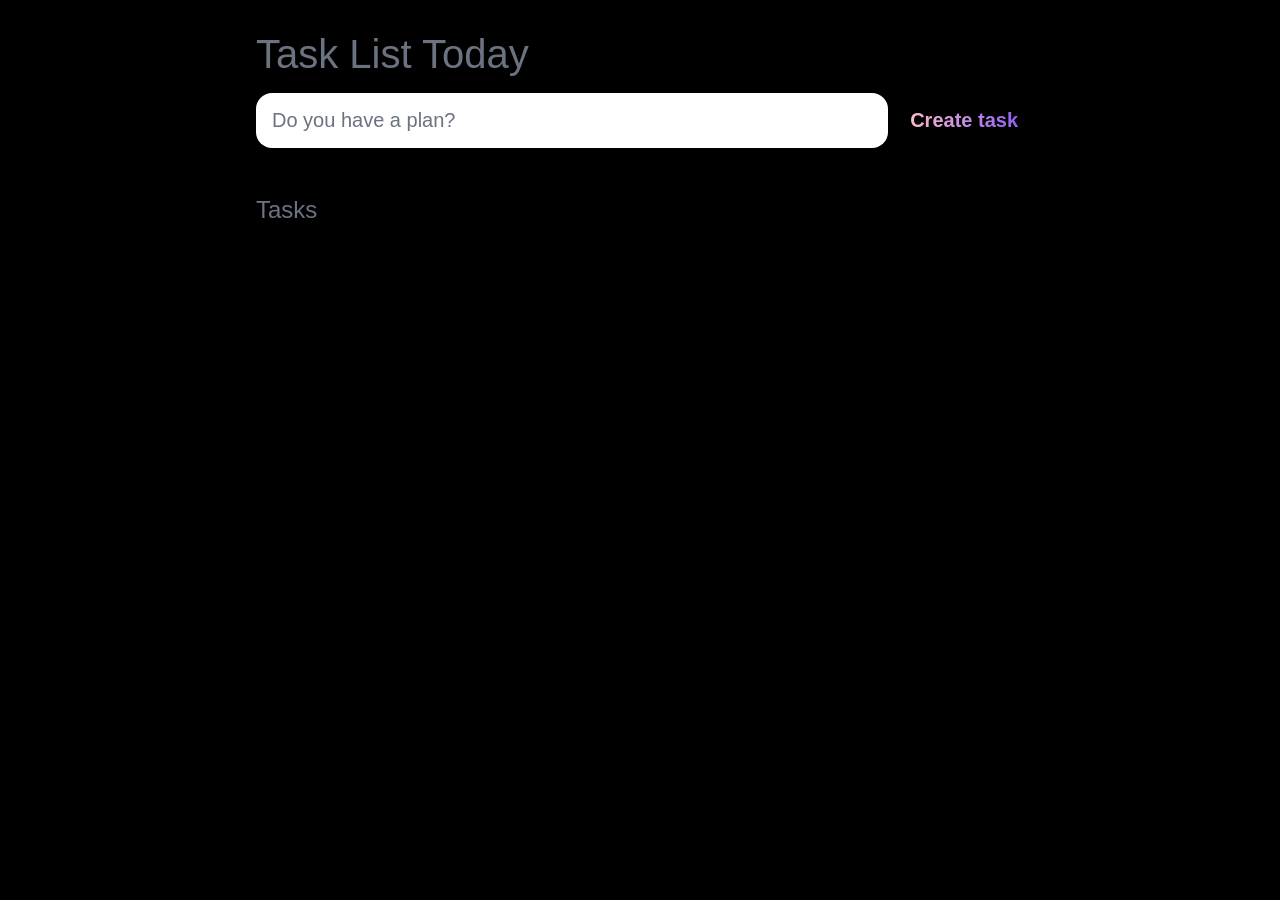
==== index.html @ 4f311ccd "TO_DO_LIST" ====
<!DOCTYPE html>
<html lang="en">
<head>
	<meta charset="UTF-8">
	<meta http-equiv="X-UA-Compatible" content="IE=edge">
	<meta name="viewport" content="width=device-width, initial-scale=1.0">
	<title>Task List 2021</title>

	<link rel="stylesheet" href="main.css" />
</head>
<body>
	
	<header>
		<h1>Task List Today</h1>
		<form id="new-task-form">
			<input 
				type="text" 
				name="new-task-input" 
				id="new-task-input" 
				placeholder="Do you have a plan?" />
			<input 
				type="submit"
				id="new-task-submit" 
				value="Create task" />
		</form>
	</header>
	<main>
		<section class="task-list">
			<h2>Tasks</h2>

			<div id="tasks">

				<!-- <div class="task">
					<div class="content">
						<input 
							type="text" 
							class="text" 
							value="A new task"
							readonly>
					</div>
					<div class="actions">
						<button class="edit">Edit</button>
						<button class="delete">Delete</button>
					</div>
				</div> -->

			</div>
		</section>
	</main>

	<script src="main.js"></script>
</body>
</html>
---- main.css ----
:root {
	--dark: black;
	--darker: white;
	--darkest: #310031;
	--grey: #6B7280;
	--pink: pink ;
	--purple: #8B5CF6;
	--light: #EEE;
}

* {
	margin: 0;
	box-sizing: border-box;
	font-family: "Fira sans", sans-serif;
}

body {
	display: flex;
	flex-direction: column;
	min-height: 100vh;
	color: #FFF;
	background-color: var(--dark);
}

header {
	padding: 2rem 1rem;
	max-width: 800px;
	width: 100%;
	margin: 0 auto;
}

header h1{ 
	font-size: 2.5rem;
	font-weight: 300;
	color: var(--grey);
	margin-bottom: 1rem;
}

#new-task-form {
	display: flex;;
}

input, button {
	appearance: none;
	border: none;
	outline: none;
	background: none;
}

#new-task-input {
	flex: 1 1 0%;
	background-color: var(--darker);
	padding: 1rem;
	border-radius: 1rem;
	margin-right: 1rem;
	color: var(--light);
	font-size: 1.25rem;
}

#new-task-input::placeholder {
	color: var(--grey);
}

#new-task-submit {
	color: var(--pink);
	font-size: 1.25rem;
	font-weight: 700;
	background-image: linear-gradient(to right, var(--pink), var(--purple));
	-webkit-background-clip: text;
	-webkit-text-fill-color: transparent;
	cursor: pointer;
	transition: 0.4s;
}

#new-task-submit:hover {
	opacity: 0.8;
}

#new-task-submit:active {
	opacity: 0.6;
}

main {
	flex: 1 1 0%;
	max-width: 800px;
	width: 100%;
	margin: 0 auto;
}

.task-list {
	padding: 1rem;
}

.task-list h2 {
	font-size: 1.5rem;
	font-weight: 300;
	color: var(--grey);
	margin-bottom: 1rem;
}

#tasks .task {
	display: flex;
	justify-content: space-between;
	background-color: var(--darkest);
	padding: 1rem;
	border-radius: 1rem;
	margin-bottom: 1rem;
}

.task .content {
	flex: 1 1 0%;
}

.task .content .text {
	color: var(--light);
	font-size: 1.125rem;
	width: 100%;
	display: block;
	transition: 0.4s;
}

.task .content .text:not(:read-only) {
	color: var(--pink);
}

.task .actions {
	display: flex;
	margin: 0 -0.5rem;
}

.task .actions button {
	cursor: pointer;
	margin: 0 0.5rem;
	font-size: 1.125rem;
	font-weight: 700;
	text-transform: uppercase;
	transition: 0.4s;
}

.task .actions button:hover {
	opacity: 0.8;
}

.task .actions button:active {
	opacity: 0.6;
}

.task .actions .edit {
	background-image: linear-gradient(to right, var(--pink), var(--purple));
	-webkit-background-clip: text;
	-webkit-text-fill-color: transparent;
}

.task .actions .delete {
	color: crimson;
}
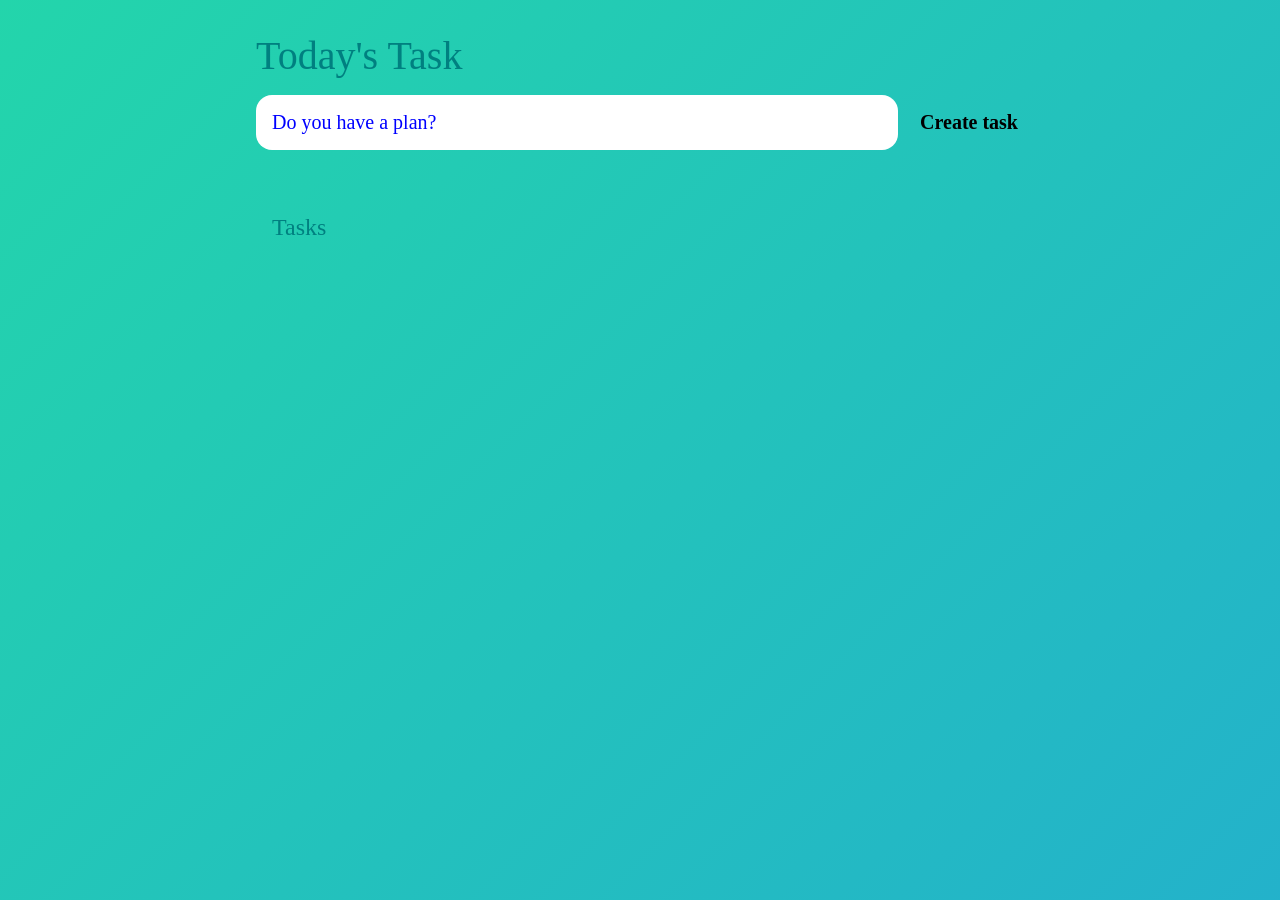
==== commit 180ad456: "TO-DO-LIST" ====
--- a/index.html
+++ b/index.html
@@ -4,14 +4,14 @@
 	<meta charset="UTF-8">
 	<meta http-equiv="X-UA-Compatible" content="IE=edge">
 	<meta name="viewport" content="width=device-width, initial-scale=1.0">
-	<title>Task List 2021</title>
+	<title>To-do-list</title>
 
 	<link rel="stylesheet" href="main.css" />
 </head>
-<body>
+<body class="gradient_bg">
 	
 	<header>
-		<h1>Task List Today</h1>
+		<h1>Today's Task</h1>
 		<form id="new-task-form">
 			<input 
 				type="text" 
--- a/main.css
+++ b/main.css
@@ -1,24 +1,32 @@
 :root {
-	--dark: black;
+	--dark: powderblue;
 	--darker: white;
-	--darkest: #310031;
-	--grey: #6B7280;
-	--pink: pink ;
-	--purple: #8B5CF6;
-	--light: #EEE;
+	--darkest:rgb(233, 236, 241);
+	--teal: teal;
+	--black:black ;
+	--black: black;
+	--light: ;
+}
+
+.gradient_bg {
+	background: linear-gradient(-45deg, #ee7752, #e73c7e, #23a6d5, #23d5ab);
+	background-size: 400% 400%;
+	-webkit-animation: gradient 15s ease infinite;
+	        animation: gradient 15s ease infinite;
+	height: 100vh;
 }
 
 * {
 	margin: 0;
 	box-sizing: border-box;
-	font-family: "Fira sans", sans-serif;
+	font-family: Verdana;
 }
 
 body {
 	display: flex;
 	flex-direction: column;
 	min-height: 100vh;
-	color: #FFF;
+	color: #0000FF;
 	background-color: var(--dark);
 }
 
@@ -32,7 +40,7 @@
 header h1{ 
 	font-size: 2.5rem;
 	font-weight: 300;
-	color: var(--grey);
+	color: var(--teal);
 	margin-bottom: 1rem;
 }
 
@@ -58,14 +66,14 @@
 }
 
 #new-task-input::placeholder {
-	color: var(--grey);
+	color: var(--light);
 }
 
 #new-task-submit {
-	color: var(--pink);
+	color: var(--black);
 	font-size: 1.25rem;
 	font-weight: 700;
-	background-image: linear-gradient(to right, var(--pink), var(--purple));
+	background-image: linear-gradient(to right, var(--black), var(--black));
 	-webkit-background-clip: text;
 	-webkit-text-fill-color: transparent;
 	cursor: pointer;
@@ -88,13 +96,13 @@
 }
 
 .task-list {
-	padding: 1rem;
+	padding: 2rem;
 }
 
 .task-list h2 {
 	font-size: 1.5rem;
 	font-weight: 300;
-	color: var(--grey);
+	color: var(--teal);
 	margin-bottom: 1rem;
 }
 
@@ -120,7 +128,7 @@
 }
 
 .task .content .text:not(:read-only) {
-	color: var(--pink);
+	color: var(--black);
 }
 
 .task .actions {
@@ -146,11 +154,11 @@
 }
 
 .task .actions .edit {
-	background-image: linear-gradient(to right, var(--pink), var(--purple));
+	background-image: linear-gradient(to right, var(--black), var(--black));
 	-webkit-background-clip: text;
 	-webkit-text-fill-color: transparent;
 }
 
 .task .actions .delete {
-	color: crimson;
+	color: black;
 }
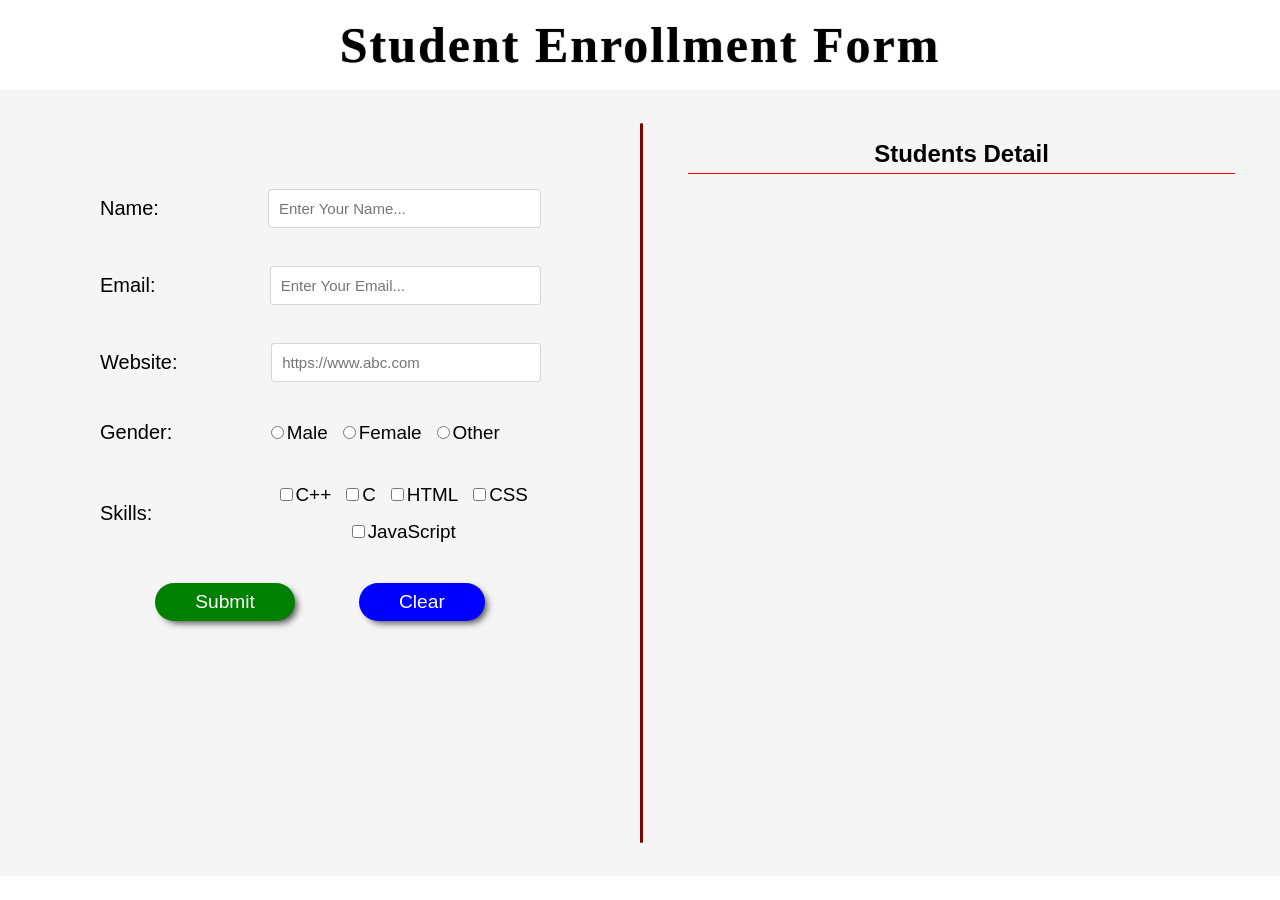
==== commit a37c0cdd: "Registration-form" ====
--- a/index.html
+++ b/index.html
@@ -1,53 +1,74 @@
 <!DOCTYPE html>
 <html lang="en">
+
 <head>
-	<meta charset="UTF-8">
-	<meta http-equiv="X-UA-Compatible" content="IE=edge">
-	<meta name="viewport" content="width=device-width, initial-scale=1.0">
-	<title>To-do-list</title>
+    <meta charset="UTF-8">
+    <meta http-equiv="X-UA-Compatible" content="IE=edge">
+    <meta name="viewport" content="width=device-width, initial-scale=1.0">
+    <title>Registration Form</title>
+    <link rel="stylesheet" href="style.css">
+</head>
 
-	<link rel="stylesheet" href="main.css" />
-</head>
-<body class="gradient_bg">
-	
-	<header>
-		<h1>Today's Task</h1>
-		<form id="new-task-form">
-			<input 
-				type="text" 
-				name="new-task-input" 
-				id="new-task-input" 
-				placeholder="Do you have a plan?" />
-			<input 
-				type="submit"
-				id="new-task-submit" 
-				value="Create task" />
-		</form>
-	</header>
-	<main>
-		<section class="task-list">
-			<h2>Tasks</h2>
+<body>
+    <div class="box">
+        <div class="headinggg">
+            <h1>Student Enrollment Form</h1>
+        </div>
+        <div class="container">
+            <div class="form">
+                <!-- <h2>Enrollment Form</h2> -->
+                <form autocomplete="off">
+                    <div class="name">
+                        <label for="name">Name:</label>
+                        <input type="text" id="name" placeholder="Enter Your Name..." required>
+                    </div>
+                    <div class="email">
+                        <label for="email">Email:</label>
+                        <input type="email" id="email" placeholder="Enter Your Email..." required>
+                    </div>
+                    <div class="website">
+                        <label for="website">Website:</label>
+                        <input type="url" id="website" placeholder="https://www.abc.com" required>
+                    </div>
+                    <div class="gender">
+                        <label for="gender">Gender:</label>
+                        <span class="text-p">
+                            <label><input type="radio" name="male-female" id="male" value="Male" required>Male</label>
+                            <label><input type="radio" name="male-female" id="female" value="Female"
+                                    required>Female</label>
+                            <label><input type="radio" name="male-female" id="female" value="Other"
+                                    required>Other</label>
+                        </span>
+                    </div>
+                    <div class="skills">
+                        <label for="skills">Skills:</label>
+                        <span class="text-p">
+                            <label><input type="checkbox" value="C++" id="cpp" class="checkbox">C++</label>
+                            <label><input type="checkbox" value="C" id="c" class="checkbox">C</label>
+                            <label><input type="checkbox" value="HTML" id="html" class="checkbox">HTML</label>
+                            <label><input type="checkbox" value="CSS" id="css" class="checkbox">CSS</label>
+                            <label><input type="checkbox" value="JavaScript" id="css"
+                                    class="checkbox">JavaScript</label>
+                        </span>
+                    </div>
+                    <div class="button">
+                        <button type="submit" id="submit">Submit</button>
+                        <button type="reset" id="reset">Clear</button>
+                    </div>
+                </form>
+            </div>
+            <div class="line"></div>
+            <div class="op-box">
+                <div class="output">
+                    <h2>Students Detail</h2>
+                    <div class="cardContainer" id="cardContainer">
+                    </div>
+                </div>
+            </div>
+        </div>
+    </div>
 
-			<div id="tasks">
+    <script src="main.js"></script>
+</body>
 
-				<!-- <div class="task">
-					<div class="content">
-						<input 
-							type="text" 
-							class="text" 
-							value="A new task"
-							readonly>
-					</div>
-					<div class="actions">
-						<button class="edit">Edit</button>
-						<button class="delete">Delete</button>
-					</div>
-				</div> -->
-
-			</div>
-		</section>
-	</main>
-
-	<script src="main.js"></script>
-</body>
 </html>
--- a/style.css
+++ b/style.css
@@ -0,0 +1,323 @@
+@import url('https://fonts.googleapis.com/css2?family=Cinzel&display=swap');
+
+* {
+    margin: 0;
+    padding: 0;
+    box-sizing: border-box;
+}
+
+body {
+    height: 100vh;
+}
+
+.box .headinggg {
+    position: sticky;
+    top: 0;
+    height: 10vh;
+    background-color: white;
+    display: flex;
+    justify-content: center;
+    align-items: center;
+    box-shadow: inset 0 0 20px 7px rgb(13, 184, 184),
+        0 5px 20px rgb(35, 141, 155));
+}
+
+h1 {
+    color: black;
+    font-family: 'Times New Roman', Times, serif;
+    font-size: 50px;
+    font-weight: 600;
+    letter-spacing: 2px;
+    text-shadow: 0 0 1px rgba(0, 0, 0, 0.673);
+    user-select: none;
+}
+
+.container {
+    height: auto;
+    background-color: whitesmoke;
+    display: flex;
+    justify-content: center;
+}
+
+.container .form {
+    width: 50%;
+}
+
+.container .form form {
+    margin: auto;
+    display: flex;
+    flex-direction: column;
+    gap: 40px;
+    padding: 100px;
+    word-wrap: break-word;
+}
+
+#name,
+#email,
+#website,
+#url {
+    width: 335px;
+    padding: 10px;
+    border-radius: 2px;
+    border: none;
+    caret-color: red;
+    outline: 1px solid rgba(128, 128, 128, 0.26);
+    font-size: 15px;
+}
+
+#name:focus,
+#email:focus,
+#website:focus,
+#url:focus {
+    outline: 1px solid rgba(0, 0, 255, 0.711);
+}
+
+.name {
+    display: flex;
+    align-items: center;
+    gap: 8.6vw;
+    font-size: 1.25rem;
+    font-family: 'Segoe UI', Tahoma, Geneva, Verdana, sans-serif;
+}
+
+.email {
+    display: flex;
+    align-items: center;
+    gap: 9vw;
+    font-size: 1.25rem;
+    font-family: 'Segoe UI', Tahoma, Geneva, Verdana, sans-serif;
+}
+
+.website {
+    display: flex;
+    align-items: center;
+    gap: 7.4vw;
+    font-size: 1.25rem;
+    font-family: 'Segoe UI', Tahoma, Geneva, Verdana, sans-serif;
+}
+
+.gender {
+    display: flex;
+    align-items: center;
+    gap: 7.7vw;
+    font-size: 1.25rem;
+    font-family: 'Segoe UI', Tahoma, Geneva, Verdana, sans-serif;
+}
+
+.image {
+    display: flex;
+    align-items: center;
+    gap: 8.5vw;
+    font-size: 1.25rem;
+    font-family: 'Segoe UI', Tahoma, Geneva, Verdana, sans-serif;
+}
+
+.skills {
+    display: flex;
+    align-items: center;
+    gap: 9vw;
+    font-size: 1.25rem;
+    font-family: 'Segoe UI', Tahoma, Geneva, Verdana, sans-serif;
+
+}
+
+.text-p {
+    font-size: 1.18rem;
+    display: flex;
+    justify-content: center;
+    align-items: center;
+    gap: 15px;
+    flex-wrap: wrap;
+}
+
+.text-p label {
+    display: flex;
+    gap: 3px;
+    align-items: baseline;
+}
+
+.button {
+    display: flex;
+    gap: 5vw;
+    align-items: center;
+    justify-content: center;
+}
+
+.button #submit {
+    padding: 8px 40px;
+
+    font-size: 1.2rem;
+    background-color: green;
+    border: none;
+    box-shadow: 4px 4px 7px -2px rgb(0 0 0 / 70%);
+    border-radius: 20px;
+    color: white;
+    cursor: pointer;
+}
+
+.button #reset {
+    padding: 8px 40px;
+    background-color: blue;
+    font-size: 1.2rem;
+    border: none;
+    border-radius: 20px;
+    color: white;
+    cursor: pointer;
+    box-shadow: 4px 4px 7px -2px rgb(0 0 0 / 70%);
+}
+
+.button #submit:active,
+.button #reset:active {
+    background-color: black;
+    box-shadow: none;
+}
+
+.container .line {
+    margin: auto;
+    width: 3px;
+    height: 80vh;
+    background-color: maroon;
+    border-radius: 33px;
+}
+
+.op-box {
+    width: 50%;
+
+}
+
+.output {
+    padding: 45px;
+}
+
+h2 {
+    font-family: Arial, Helvetica, sans-serif;
+    text-align: center;
+    padding: 5px;
+    border-bottom: 1px solid red;
+}
+
+.output .cardContainer {
+    font-family: Arial, Helvetica, sans-serif;
+    overflow-y: auto;
+    height: 73vh;
+}
+
+.output .card {
+    height: auto;
+    display: flex;
+    background-color: rgba(128, 128, 128, 0.132);
+    padding: 1rem;
+    border-radius: 0.5rem;
+    margin: 10px 0;
+    gap: 5vw;
+}
+
+.card img {
+    border-radius: 0.5rem;
+    width: 130px;
+    height: 150px;
+}
+
+.card .info {
+    text-align: left;
+    display: flex;
+    flex-direction: column;
+    gap: 7px;
+}
+
+.card .info a {
+    color: rgb(43, 43, 255);
+    text-decoration: none;
+}
+
+.card .info a:hover {
+    text-decoration: underline;
+}
+
+.card .info button {
+    padding: 2px 15px;
+    border-radius: 25px;
+    border: none;
+    background-color: blue;
+    color: white;
+    box-shadow: 4px 4px 7px -2px rgb(0 0 0 / 70%);
+    cursor: pointer;
+}
+
+.card .info button:active {
+    background-color: black;
+    box-shadow: none;
+}
+
+
+
+
+
+
+
+
+
+
+
+
+
+
+
+@media only screen and (max-width:1000px) {
+    .container .line {
+        display: none;
+    }
+
+    .container {
+        flex-direction: column;
+    }
+
+    .container .form {
+        width: 100%;
+    }
+
+    .op-box {
+        width: 100%;
+
+    }
+
+    .name,
+    .email,
+    .website,
+    .image,
+    .skills,
+    .gender {
+        justify-content: space-around;
+    }
+
+    .gender {
+        padding-right: 17vw;
+    }
+}
+
+@media only screen and (max-width:700px) {
+    h1 {
+        font-size: 25px;
+    }
+
+    .container .form form {
+        padding: 27px;
+    }
+}
+
+@media only screen and (max-width:450px) {
+    h1 {
+        font-size: 18px;
+    }
+
+    .output .card {
+        display: flex;
+        justify-content: center;
+        flex-direction: column;
+    }
+
+    .card img {
+        margin: auto;
+
+    }
+}
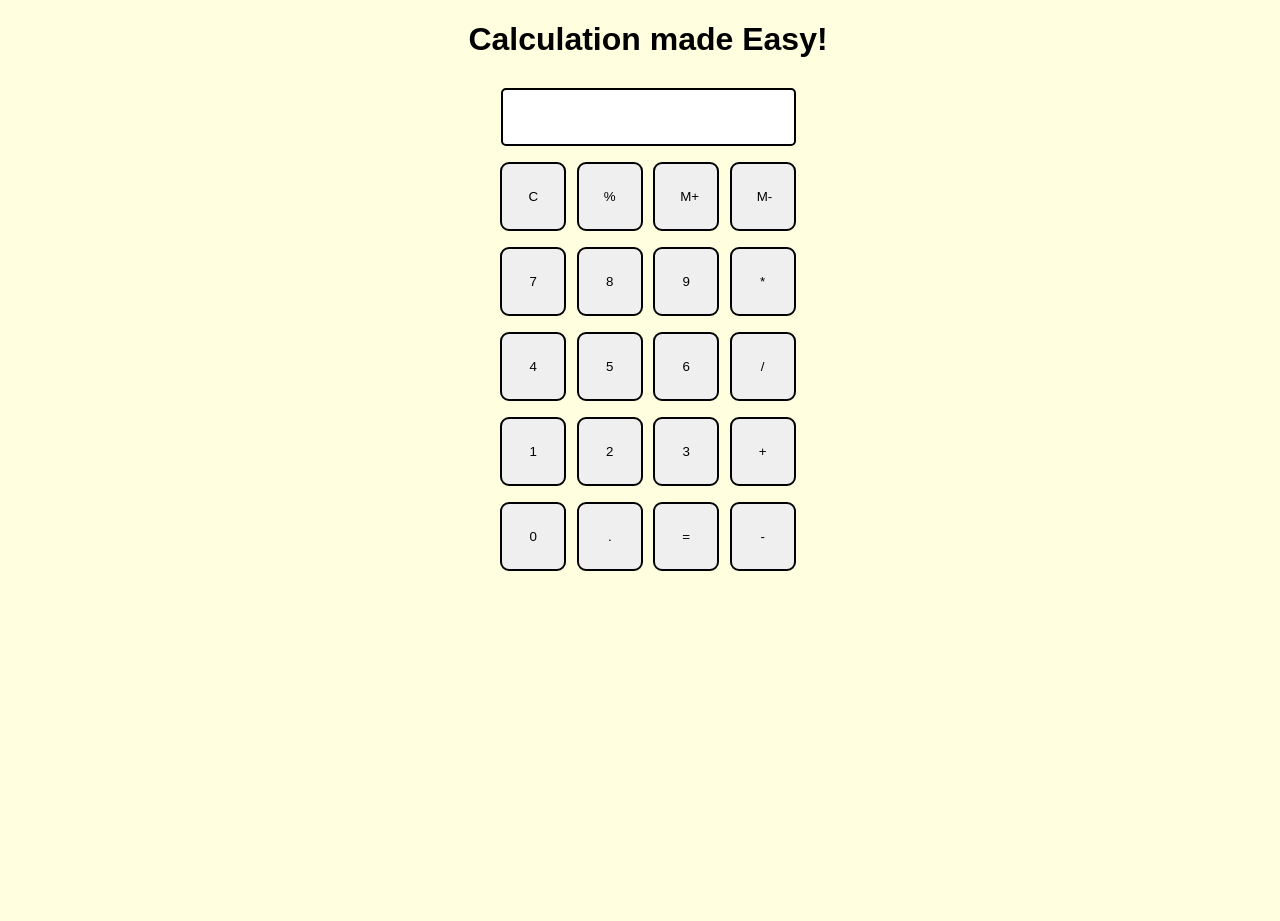
==== commit 45e12f72: "Calculator" ====
--- a/index.html
+++ b/index.html
@@ -1,74 +1,52 @@
 <!DOCTYPE html>
-<html lang="en">
+<html>
 
 <head>
-    <meta charset="UTF-8">
-    <meta http-equiv="X-UA-Compatible" content="IE=edge">
-    <meta name="viewport" content="width=device-width, initial-scale=1.0">
-    <title>Registration Form</title>
-    <link rel="stylesheet" href="style.css">
+  <meta charset="utf-8">
+  <meta name="viewport" content="width=device-width">
+  <title>Calculator</title>
+  <link href="style.css" rel="stylesheet" type="text/css" />
+  <link href="utils.css" rel="stylesheet" type="text/css" />
 </head>
 
-<body>
-    <div class="box">
-        <div class="headinggg">
-            <h1>Student Enrollment Form</h1>
-        </div>
-        <div class="container">
-            <div class="form">
-                <!-- <h2>Enrollment Form</h2> -->
-                <form autocomplete="off">
-                    <div class="name">
-                        <label for="name">Name:</label>
-                        <input type="text" id="name" placeholder="Enter Your Name..." required>
-                    </div>
-                    <div class="email">
-                        <label for="email">Email:</label>
-                        <input type="email" id="email" placeholder="Enter Your Email..." required>
-                    </div>
-                    <div class="website">
-                        <label for="website">Website:</label>
-                        <input type="url" id="website" placeholder="https://www.abc.com" required>
-                    </div>
-                    <div class="gender">
-                        <label for="gender">Gender:</label>
-                        <span class="text-p">
-                            <label><input type="radio" name="male-female" id="male" value="Male" required>Male</label>
-                            <label><input type="radio" name="male-female" id="female" value="Female"
-                                    required>Female</label>
-                            <label><input type="radio" name="male-female" id="female" value="Other"
-                                    required>Other</label>
-                        </span>
-                    </div>
-                    <div class="skills">
-                        <label for="skills">Skills:</label>
-                        <span class="text-p">
-                            <label><input type="checkbox" value="C++" id="cpp" class="checkbox">C++</label>
-                            <label><input type="checkbox" value="C" id="c" class="checkbox">C</label>
-                            <label><input type="checkbox" value="HTML" id="html" class="checkbox">HTML</label>
-                            <label><input type="checkbox" value="CSS" id="css" class="checkbox">CSS</label>
-                            <label><input type="checkbox" value="JavaScript" id="css"
-                                    class="checkbox">JavaScript</label>
-                        </span>
-                    </div>
-                    <div class="button">
-                        <button type="submit" id="submit">Submit</button>
-                        <button type="reset" id="reset">Clear</button>
-                    </div>
-                </form>
-            </div>
-            <div class="line"></div>
-            <div class="op-box">
-                <div class="output">
-                    <h2>Students Detail</h2>
-                    <div class="cardContainer" id="cardContainer">
-                    </div>
-                </div>
-            </div>
-        </div>
+<body style="background-color: lightyellow;">
+  <h1 class="text-center">Calculation made Easy!</h1>
+  <div class="container flex flex-col items-center mx-auto m-w-20">
+    <div class="row">
+      <input class="input" type="text"/>
     </div>
-
-    <script src="main.js"></script>
+    <div class="row">
+      <button class="button">C</button>
+      <button class="button">%</button>
+      <button class="button">M+</button>
+      <button class="button">M-</button>
+    </div>
+    <div class="row">
+      <button class="button">7</button>
+      <button class="button">8</button>
+      <button class="button">9</button>
+      <button class="button">*</button>
+    </div>
+    <div class="row">
+      <button class="button">4</button>
+      <button class="button">5</button>
+      <button class="button">6</button>
+      <button class="button">/</button>
+    </div>
+    <div class="row">
+      <button class="button">1</button>
+      <button class="button">2</button>
+      <button class="button">3</button>
+      <button class="button">+</button>
+    </div>
+    <div class="row">
+      <button class="button">0</button>
+      <button class="button">.</button>
+      <button class="button">=</button>
+      <button class="button">-</button>
+    </div>
+  </div>
+  <script src="script.js"></script>
 </body>
 
 </html>
--- a/style.css
+++ b/style.css
@@ -1,323 +1,27 @@
-@import url('https://fonts.googleapis.com/css2?family=Cinzel&display=swap');
-
-* {
-    margin: 0;
-    padding: 0;
-    box-sizing: border-box;
+@import url('https://fonts.googleapis.com/css2?family=Roboto:wght@300&family=Ubuntu:wght@300&display=swap');
+html, body {
+  height: 100%;
+  width: 100%;
+  font-family: Arial, Helvetica, sans-serif; 
 }
 
-body {
-    height: 100vh;
+.button{
+  width: 66px;
+  padding: 25px;
+  margin: 0 3px;
+  border: 2px solid black;
+  border-radius: 9px;
+  cursor: pointer;
 }
 
-.box .headinggg {
-    position: sticky;
-    top: 0;
-    height: 10vh;
-    background-color: white;
-    display: flex;
-    justify-content: center;
-    align-items: center;
-    box-shadow: inset 0 0 20px 7px rgb(13, 184, 184),
-        0 5px 20px rgb(35, 141, 155));
+.row{
+  margin: 8px 0;
 }
-
-h1 {
-    color: black;
-    font-family: 'Times New Roman', Times, serif;
-    font-size: 50px;
-    font-weight: 600;
-    letter-spacing: 2px;
-    text-shadow: 0 0 1px rgba(0, 0, 0, 0.673);
-    user-select: none;
-}
-
-.container {
-    height: auto;
-    background-color: whitesmoke;
-    display: flex;
-    justify-content: center;
-}
-
-.container .form {
-    width: 50%;
-}
-
-.container .form form {
-    margin: auto;
-    display: flex;
-    flex-direction: column;
-    gap: 40px;
-    padding: 100px;
-    word-wrap: break-word;
-}
-
-#name,
-#email,
-#website,
-#url {
-    width: 335px;
-    padding: 10px;
-    border-radius: 2px;
-    border: none;
-    caret-color: red;
-    outline: 1px solid rgba(128, 128, 128, 0.26);
-    font-size: 15px;
-}
-
-#name:focus,
-#email:focus,
-#website:focus,
-#url:focus {
-    outline: 1px solid rgba(0, 0, 255, 0.711);
-}
-
-.name {
-    display: flex;
-    align-items: center;
-    gap: 8.6vw;
-    font-size: 1.25rem;
-    font-family: 'Segoe UI', Tahoma, Geneva, Verdana, sans-serif;
-}
-
-.email {
-    display: flex;
-    align-items: center;
-    gap: 9vw;
-    font-size: 1.25rem;
-    font-family: 'Segoe UI', Tahoma, Geneva, Verdana, sans-serif;
-}
-
-.website {
-    display: flex;
-    align-items: center;
-    gap: 7.4vw;
-    font-size: 1.25rem;
-    font-family: 'Segoe UI', Tahoma, Geneva, Verdana, sans-serif;
-}
-
-.gender {
-    display: flex;
-    align-items: center;
-    gap: 7.7vw;
-    font-size: 1.25rem;
-    font-family: 'Segoe UI', Tahoma, Geneva, Verdana, sans-serif;
-}
-
-.image {
-    display: flex;
-    align-items: center;
-    gap: 8.5vw;
-    font-size: 1.25rem;
-    font-family: 'Segoe UI', Tahoma, Geneva, Verdana, sans-serif;
-}
-
-.skills {
-    display: flex;
-    align-items: center;
-    gap: 9vw;
-    font-size: 1.25rem;
-    font-family: 'Segoe UI', Tahoma, Geneva, Verdana, sans-serif;
-
-}
-
-.text-p {
-    font-size: 1.18rem;
-    display: flex;
-    justify-content: center;
-    align-items: center;
-    gap: 15px;
-    flex-wrap: wrap;
-}
-
-.text-p label {
-    display: flex;
-    gap: 3px;
-    align-items: baseline;
-}
-
-.button {
-    display: flex;
-    gap: 5vw;
-    align-items: center;
-    justify-content: center;
-}
-
-.button #submit {
-    padding: 8px 40px;
-
-    font-size: 1.2rem;
-    background-color: green;
-    border: none;
-    box-shadow: 4px 4px 7px -2px rgb(0 0 0 / 70%);
-    border-radius: 20px;
-    color: white;
-    cursor: pointer;
-}
-
-.button #reset {
-    padding: 8px 40px;
-    background-color: blue;
-    font-size: 1.2rem;
-    border: none;
-    border-radius: 20px;
-    color: white;
-    cursor: pointer;
-    box-shadow: 4px 4px 7px -2px rgb(0 0 0 / 70%);
-}
-
-.button #submit:active,
-.button #reset:active {
-    background-color: black;
-    box-shadow: none;
-}
-
-.container .line {
-    margin: auto;
-    width: 3px;
-    height: 80vh;
-    background-color: maroon;
-    border-radius: 33px;
-}
-
-.op-box {
-    width: 50%;
-
-}
-
-.output {
-    padding: 45px;
-}
-
-h2 {
-    font-family: Arial, Helvetica, sans-serif;
-    text-align: center;
-    padding: 5px;
-    border-bottom: 1px solid red;
-}
-
-.output .cardContainer {
-    font-family: Arial, Helvetica, sans-serif;
-    overflow-y: auto;
-    height: 73vh;
-}
-
-.output .card {
-    height: auto;
-    display: flex;
-    background-color: rgba(128, 128, 128, 0.132);
-    padding: 1rem;
-    border-radius: 0.5rem;
-    margin: 10px 0;
-    gap: 5vw;
-}
-
-.card img {
-    border-radius: 0.5rem;
-    width: 130px;
-    height: 150px;
-}
-
-.card .info {
-    text-align: left;
-    display: flex;
-    flex-direction: column;
-    gap: 7px;
-}
-
-.card .info a {
-    color: rgb(43, 43, 255);
-    text-decoration: none;
-}
-
-.card .info a:hover {
-    text-decoration: underline;
-}
-
-.card .info button {
-    padding: 2px 15px;
-    border-radius: 25px;
-    border: none;
-    background-color: blue;
-    color: white;
-    box-shadow: 4px 4px 7px -2px rgb(0 0 0 / 70%);
-    cursor: pointer;
-}
-
-.card .info button:active {
-    background-color: black;
-    box-shadow: none;
-}
-
-
-
-
-
-
-
-
-
-
-
-
-
-
-
-@media only screen and (max-width:1000px) {
-    .container .line {
-        display: none;
-    }
-
-    .container {
-        flex-direction: column;
-    }
-
-    .container .form {
-        width: 100%;
-    }
-
-    .op-box {
-        width: 100%;
-
-    }
-
-    .name,
-    .email,
-    .website,
-    .image,
-    .skills,
-    .gender {
-        justify-content: space-around;
-    }
-
-    .gender {
-        padding-right: 17vw;
-    }
-}
-
-@media only screen and (max-width:700px) {
-    h1 {
-        font-size: 25px;
-    }
-
-    .container .form form {
-        padding: 27px;
-    }
-}
-
-@media only screen and (max-width:450px) {
-    h1 {
-        font-size: 18px;
-    }
-
-    .output .card {
-        display: flex;
-        justify-content: center;
-        flex-direction: column;
-    }
-
-    .card img {
-        margin: auto;
-
-    }
+.row input{
+  width: 291px;
+  font-size: 30px;
+    margin: 0;
+    padding: 10px 0px;
+    border: 2px solid black;
+    border-radius: 5px;
 }
--- a/utils.css
+++ b/utils.css
@@ -0,0 +1,22 @@
+.text-center{
+    text-align: center;
+  }
+  
+  .bg-red{
+    background: rgb(207, 23, 23);
+  }
+  
+  .mx-auto{
+    margin: auto;
+  }
+  
+  .flex{
+    display:flex;
+  } 
+  .flex-col{
+    flex-direction: column;
+  }
+  
+  .items-center{
+    align-items: center;
+  }
